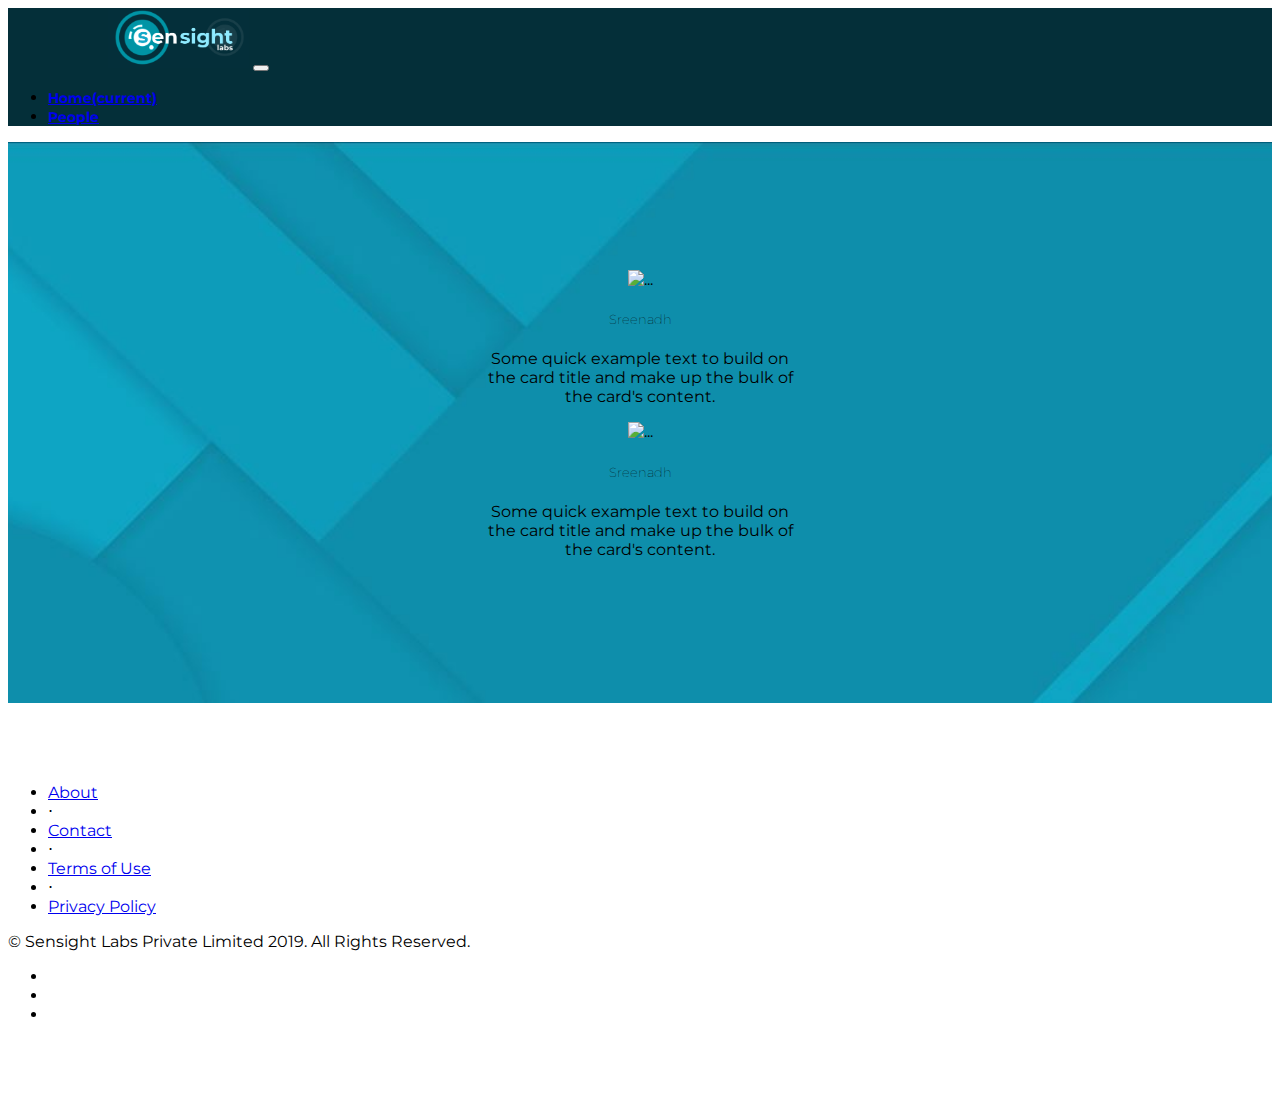
==== people.html @ 845cbb0b "Added people page" ====
<!DOCTYPE html>
<html lang="en">

<head>

  <meta charset="utf-8">
  <meta name="viewport" content="width=device-width, initial-scale=1, shrink-to-fit=no">
  <meta name="description" content="">
  <meta name="author" content="">

  <title>Sensight Labs</title>

  <!-- Bootstrap core CSS -->
  <link href="vendor/bootstrap/css/bootstrap.min.css" rel="stylesheet">

  <!-- Custom fonts for this template -->
  <link href="vendor/fontawesome-free/css/all.min.css" rel="stylesheet">
  <link href="vendor/simple-line-icons/css/simple-line-icons.css" rel="stylesheet" type="text/css">
  <link href="https://fonts.googleapis.com/css?family=Lato:300,400,700,300italic,400italic,700italic" rel="stylesheet" type="text/css">
  <link href="https://fonts.googleapis.com/css?family=Montserrat:100,300,400,700&display=swap" rel="stylesheet">

  <!-- Custom styles for this template -->
  <link href="css/landing-page.css" rel="stylesheet">
  <link href="css/people.css" rel="stylesheet">

</head>

<body>

  <!-- Navigation -->

  <nav class="navbar navbar-expand-lg navbar-dark" style="padding-top: 0; padding-bottom: 0; box-shadow: none;">
    <a class="navbar-brand" href="#" style="margin-left: 100px; padding-bottom: 0px; padding-top: 0px"><img src="img/sidelogo.png"  height="60" alt=""></a>
    <button class="navbar-toggler" type="button" data-toggle="collapse" data-target="#navbarNavDropdown" aria-controls="navbarNavDropdown" aria-expanded="false" aria-label="Toggle navigation">
      <span class="navbar-toggler-icon"></span>
    </button>
    <div class="collapse navbar-collapse" id="navbarNavDropdown" style="">
      <ul class="navbar-nav ml-auto">
        <li class="nav-item">
          <a class="nav-link" href="index.html">Home<span class="sr-only">(current)</span></a>
        </li>
        <li class="nav-item active">
          <a class="nav-link" href="#">People</a>
        </li>
      </ul>
    </div>
  </nav>


  <!-- Masthead -->
  <header class="masthead text-white text-center">
    <div class="overlay"></div>
    <div class="container">
      <div class="row">
        <!-- <div class="col-xl-7 col-md-1 mx-auto"></div> -->
        <!-- <div class="col-md-12 col-xl-6 mx-auto">
          <h3 class="mb-5">Smart shopping carts that delight customers and increase sales</h3>
        </div> -->
        <div class="col-md-12 col-lg-6 col-xl-6" style="text-align: -webkit-center;">
          <div class="card bg-info mb-3" >
            <img src="img/testimonials-1.jpg" class="card-img-top" alt="...">
            <div class="card-body">
              <h5 class="card-title">Sreenadh</h5>
              <p class="card-text">Some quick example text to build on the card title and make up the bulk of the card's content.</p>
              <!-- <a href="#" class="btn btn-primary">Go somewhere</a> -->
            </div>
          </div>
        </div>

        <div class="col-md-12 col-lg-6 col-xl-6" style="text-align: -webkit-center;">
          <div class="card bg-info" >
            <img src="img/testimonials-1.jpg" class="card-img-top" alt="...">
            <div class="card-body">
              <h5 class="card-title">Sreenadh</h5>
              <p class="card-text">Some quick example text to build on the card title and make up the bulk of the card's content.</p>
              <!-- <a href="#" class="btn btn-primary">Go somewhere</a> -->
            </div>
          </div>
        </div>
        
      </div>
    </div>
  </header>



  <!-- Footer -->
  <footer class="footer bg-light">
    <div class="container">
      <div class="row">
        <div class="col-lg-6 h-100 text-center text-lg-left my-auto">
          <ul class="list-inline mb-2">
            <li class="list-inline-item">
              <a href="#">About</a>
            </li>
            <li class="list-inline-item">&sdot;</li>
            <li class="list-inline-item">
              <a href="#">Contact</a>
            </li>
            <li class="list-inline-item">&sdot;</li>
            <li class="list-inline-item">
              <a href="#">Terms of Use</a>
            </li>
            <li class="list-inline-item">&sdot;</li>
            <li class="list-inline-item">
              <a href="#">Privacy Policy</a>
            </li>
          </ul>
          <p class="text-muted small mb-4 mb-lg-0">&copy; Sensight Labs Private Limited 2019. All Rights Reserved.</p>
        </div>
        <div class="col-lg-6 h-100 text-center text-lg-right my-auto">
          <ul class="list-inline mb-0">
            <li class="list-inline-item mr-3">
              <a href="#">
                <i class="fab fa-facebook fa-2x fa-fw"></i>
              </a>
            </li>
            <li class="list-inline-item mr-3">
              <a href="#">
                <i class="fab fa-twitter-square fa-2x fa-fw"></i>
              </a>
            </li>
            <li class="list-inline-item">
              <a href="#">
                <i class="fab fa-instagram fa-2x fa-fw"></i>
              </a>
            </li>
          </ul>
        </div>
      </div>
    </div>
  </footer>

  <!-- Bootstrap core JavaScript -->
  <script src="vendor/jquery/jquery.min.js"></script>
  <script src="vendor/bootstrap/js/bootstrap.bundle.min.js"></script>

</body>

</html>
---- css/landing-page.css ----
/*!
 * Start Bootstrap - Landing Page v5.0.7 (https://startbootstrap.com/template-overviews/landing-page)
 * Copyright 2013-2019 Start Bootstrap
 * Licensed under MIT (https://github.com/BlackrockDigital/startbootstrap-landing-page/blob/master/LICENSE)
 */

body {
  font-family: 'Montserrat', sans-serif;
}

h1,
h2,
h3,
h4,
h5,
h6 {
  font-family: 'Montserrat', sans-serif;
  font-weight: 100;
}

.navbar{
  background-color: #042F39;

}

.navbar-light.nav-link{
  color: #ffffff
}

.nav-link{
  font-weight: 700;
  font-size: 14px;
}

header.masthead {
  position: relative;
  /*background-color: #343a40;*/
  /*background: url("../img/bg-masthead1.png") no-repeat center center;*/
  background: url("../img/bg-t1.jpg") no-repeat center center;
  background-size: cover;
  padding-top: 8rem;
  padding-bottom: 8rem;
}

header.masthead .overlay {
  position: absolute;
  background-color: #212529;
  height: 100%;
  width: 100%;
  top: 0;
  left: 0;
  opacity: 0.0;
}

header.masthead h1 {
  font-size: 2rem;
}

@media (min-width: 768px) {
  header.masthead {
    padding-top: 12rem;
    padding-bottom: 12rem;
  }
  header.masthead h1 {
    font-size: 3rem;
  }
}

.showcase .showcase-text {
  padding: 3rem;
}

.showcase .showcase-img {
  min-height: 30rem;
  background-size: cover;
}

@media (min-width: 768px) {
  .showcase .showcase-text {
    padding: 7rem;
  }
}

.features-icons {
  padding-top: 7rem;
  padding-bottom: 7rem;
}

.features-icons .features-icons-item {
  max-width: 20rem;
}

.features-icons .features-icons-item .features-icons-icon {
  height: 7rem;
}

.features-icons .features-icons-item .features-icons-icon i {
  font-size: 4.5rem;
}

.features-icons .features-icons-item:hover .features-icons-icon i {
  font-size: 5rem;
}

.testimonials {
  padding-top: 7rem;
  padding-bottom: 7rem;
}

.testimonials .testimonial-item {
  max-width: 18rem;
}

.testimonials .testimonial-item img {
  max-width: 12rem;
  box-shadow: 0px 5px 5px 0px #adb5bd;
}

.call-to-action {
  position: relative;
  background-color: #343a40;
  background: url("../img/bg-t1.jpg") no-repeat center center;
  background-size: cover;
  padding-top: 7rem;
  padding-bottom: 7rem;
}

.call-to-action .overlay {
  position: absolute;
  background-color: #212529;
  height: 100%;
  width: 100%;
  top: 0;
  left: 0;
  opacity: 0.3;
}

footer.footer {
  padding-top: 4rem;
  padding-bottom: 4rem;
}
---- css/people.css ----
header.masthead {
  /*position: relative;*/
  /*background-color: #343a40;*/
  /*background: url("../img/bg-masthead1.png") no-repeat center center;*/
  background: url("../img/bg-t1.jpg") no-repeat center center;
  background-size: cover;
  padding-top: 8rem;
  padding-bottom: 8rem;

}

.card{
	width: 20rem;
}
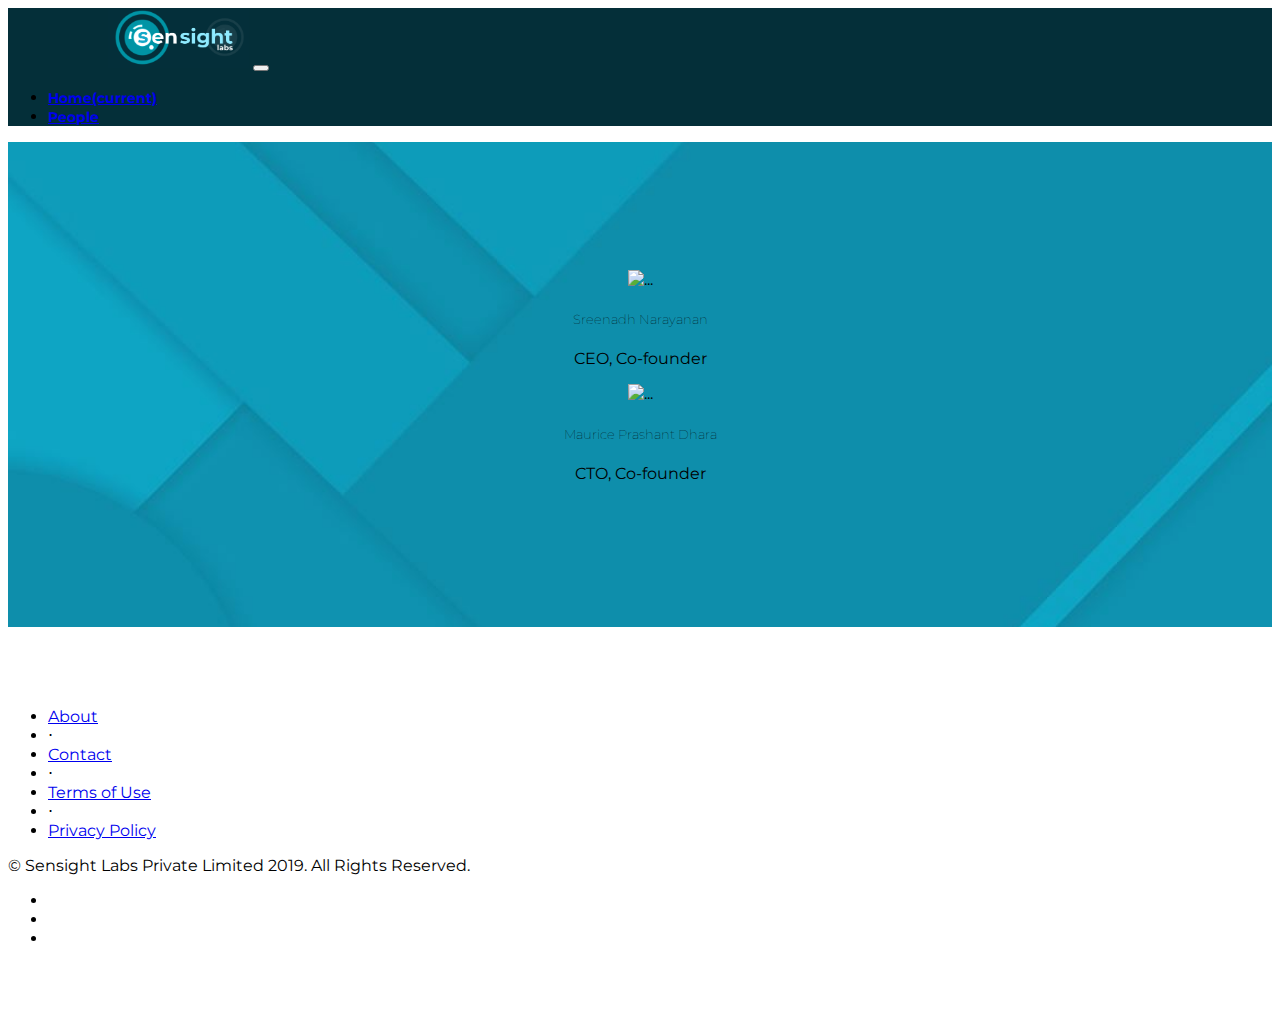
==== commit 173f75f9: "Update people.html" ====
--- a/people.html
+++ b/people.html
@@ -58,10 +58,10 @@
         </div> -->
         <div class="col-md-12 col-lg-6 col-xl-6" style="text-align: -webkit-center;">
           <div class="card bg-info mb-3" >
-            <img src="img/testimonials-1.jpg" class="card-img-top" alt="...">
+            <img src="img/sreenadh.jpg" class="card-img-top" alt="...">
             <div class="card-body">
-              <h5 class="card-title">Sreenadh</h5>
-              <p class="card-text">Some quick example text to build on the card title and make up the bulk of the card's content.</p>
+              <h5 class="card-title">Sreenadh Narayanan</h5>
+              <p class="card-text">CEO, Co-founder</p>
               <!-- <a href="#" class="btn btn-primary">Go somewhere</a> -->
             </div>
           </div>
@@ -69,10 +69,10 @@
 
         <div class="col-md-12 col-lg-6 col-xl-6" style="text-align: -webkit-center;">
           <div class="card bg-info" >
-            <img src="img/testimonials-1.jpg" class="card-img-top" alt="...">
+            <img src="img/maurice.jpg" class="card-img-top" alt="...">
             <div class="card-body">
-              <h5 class="card-title">Sreenadh</h5>
-              <p class="card-text">Some quick example text to build on the card title and make up the bulk of the card's content.</p>
+              <h5 class="card-title">Maurice Prashant Dhara</h5>
+              <p class="card-text">CTO, Co-founder</p>
               <!-- <a href="#" class="btn btn-primary">Go somewhere</a> -->
             </div>
           </div>
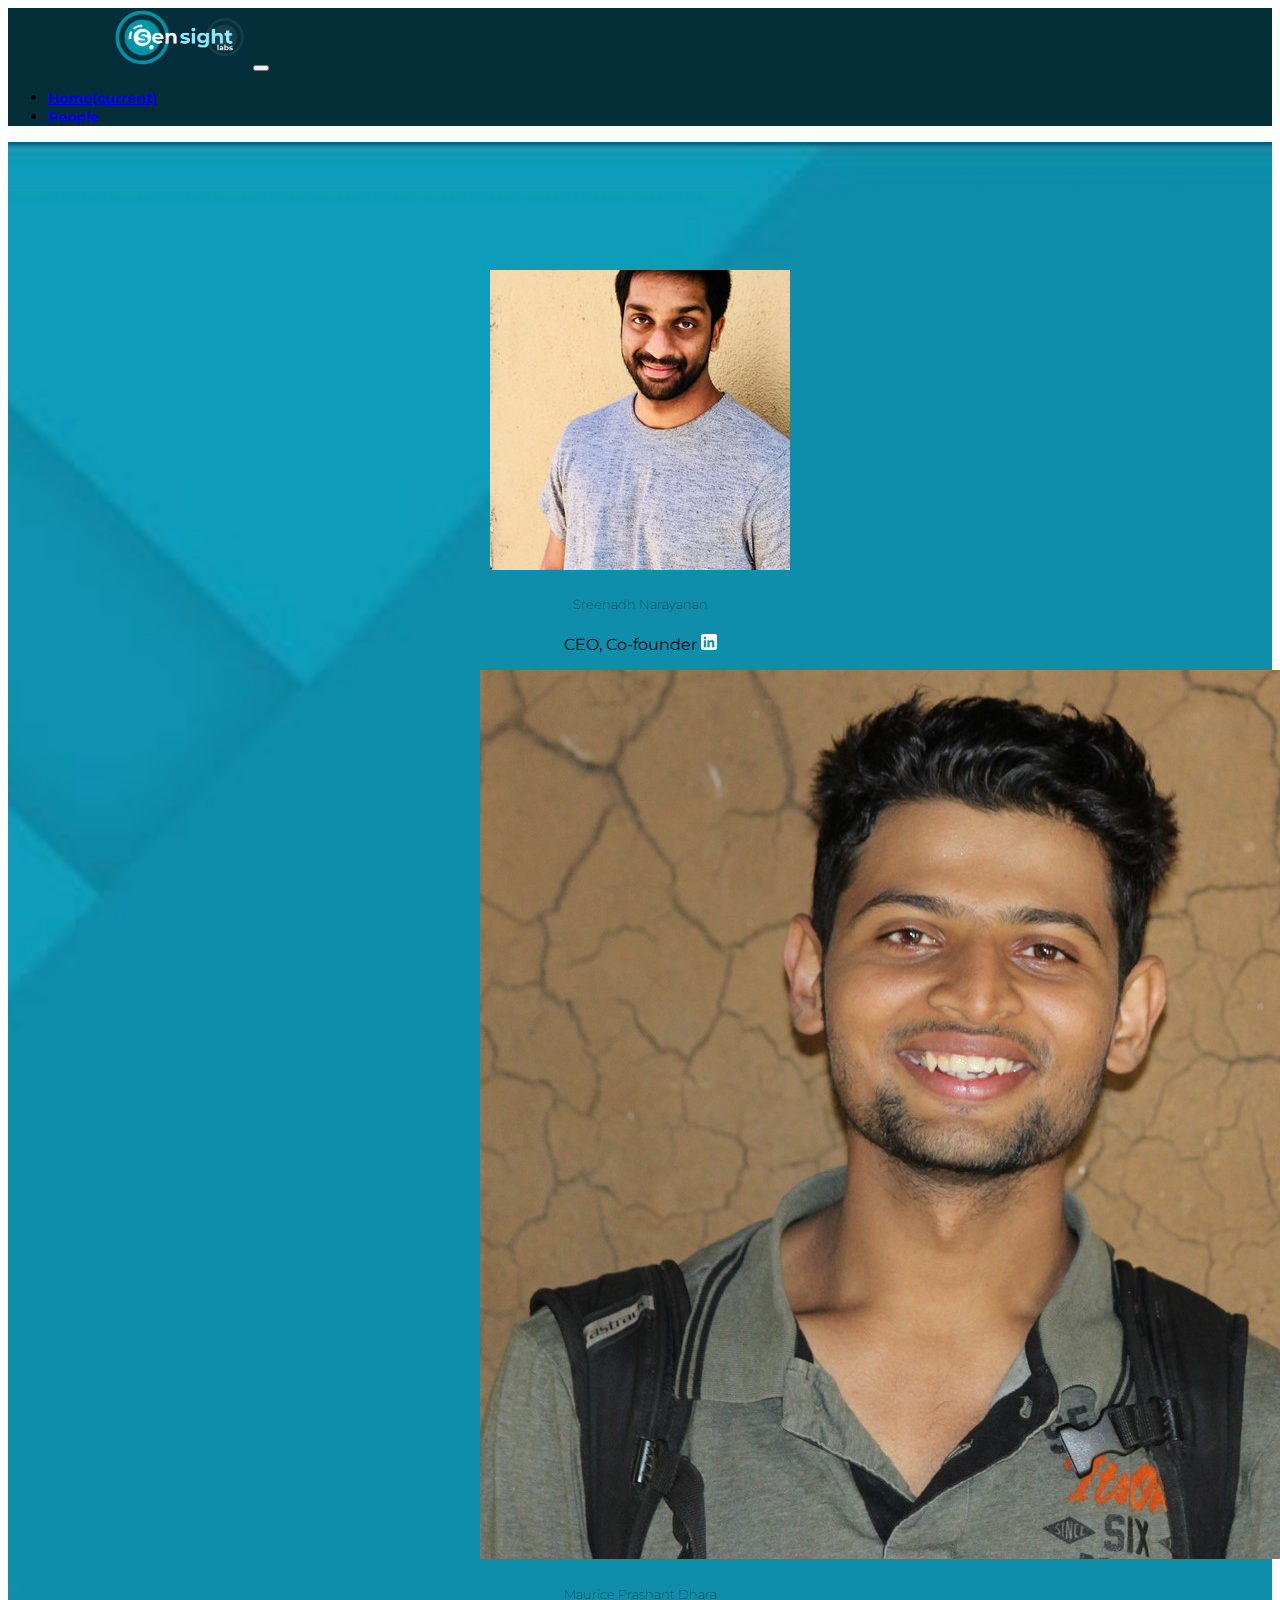
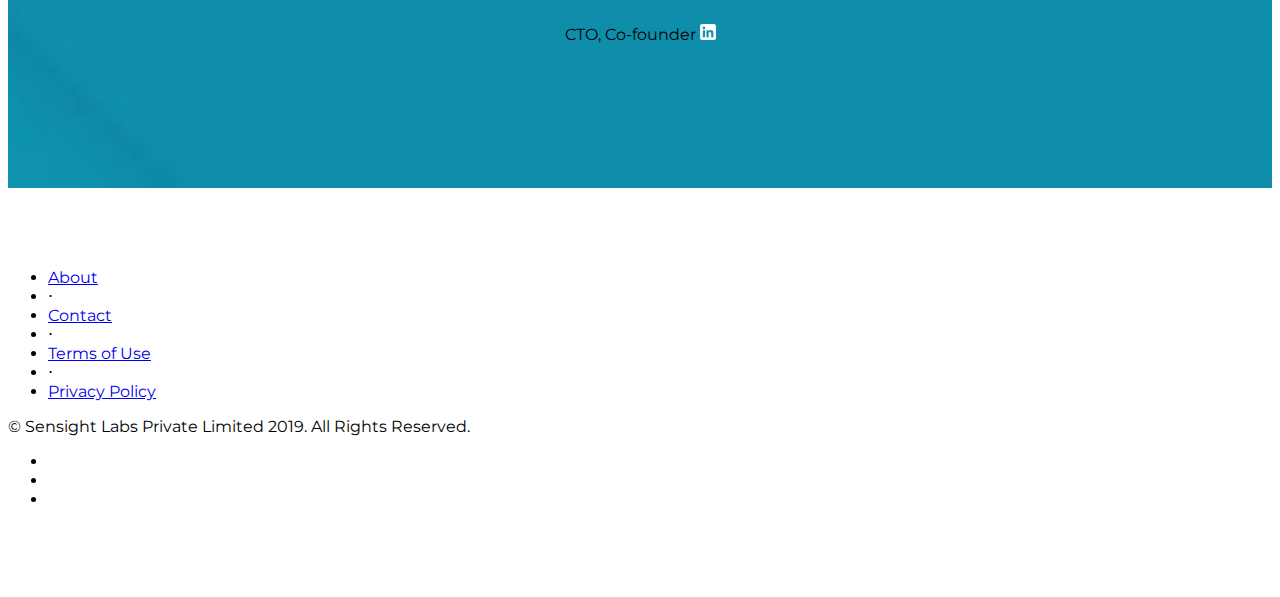
==== commit b330469b: "Added linkedin Logo in profiles" ====
--- a/people.html
+++ b/people.html
@@ -61,7 +61,7 @@
             <img src="img/sreenadh.jpg" class="card-img-top" alt="...">
             <div class="card-body">
               <h5 class="card-title">Sreenadh Narayanan</h5>
-              <p class="card-text">CEO, Co-founder</p>
+              <p class="card-text">CEO, Co-founder <a href="https://www.linkedin.com/in/sreenadhn/"><img src="./img/linkedin-logo.png" width="16" height="16"></a></p>
               <!-- <a href="#" class="btn btn-primary">Go somewhere</a> -->
             </div>
           </div>
@@ -72,7 +72,8 @@
             <img src="img/maurice.jpg" class="card-img-top" alt="...">
             <div class="card-body">
               <h5 class="card-title">Maurice Prashant Dhara</h5>
-              <p class="card-text">CTO, Co-founder</p>
+              <p class="card-text">CTO, Co-founder <a href="https://www.linkedin.com/in/prashantmaurice/"><img src="./img/linkedin-logo.png" width="16" height="16"></a></p>
+              
               <!-- <a href="#" class="btn btn-primary">Go somewhere</a> -->
             </div>
           </div>
--- a/css/landing-page.css
+++ b/css/landing-page.css
@@ -58,7 +58,7 @@
 
 @media (min-width: 768px) {
   header.masthead {
-    padding-top: 12rem;
+    padding-top: 4rem;
     padding-bottom: 12rem;
   }
   header.masthead h1 {
